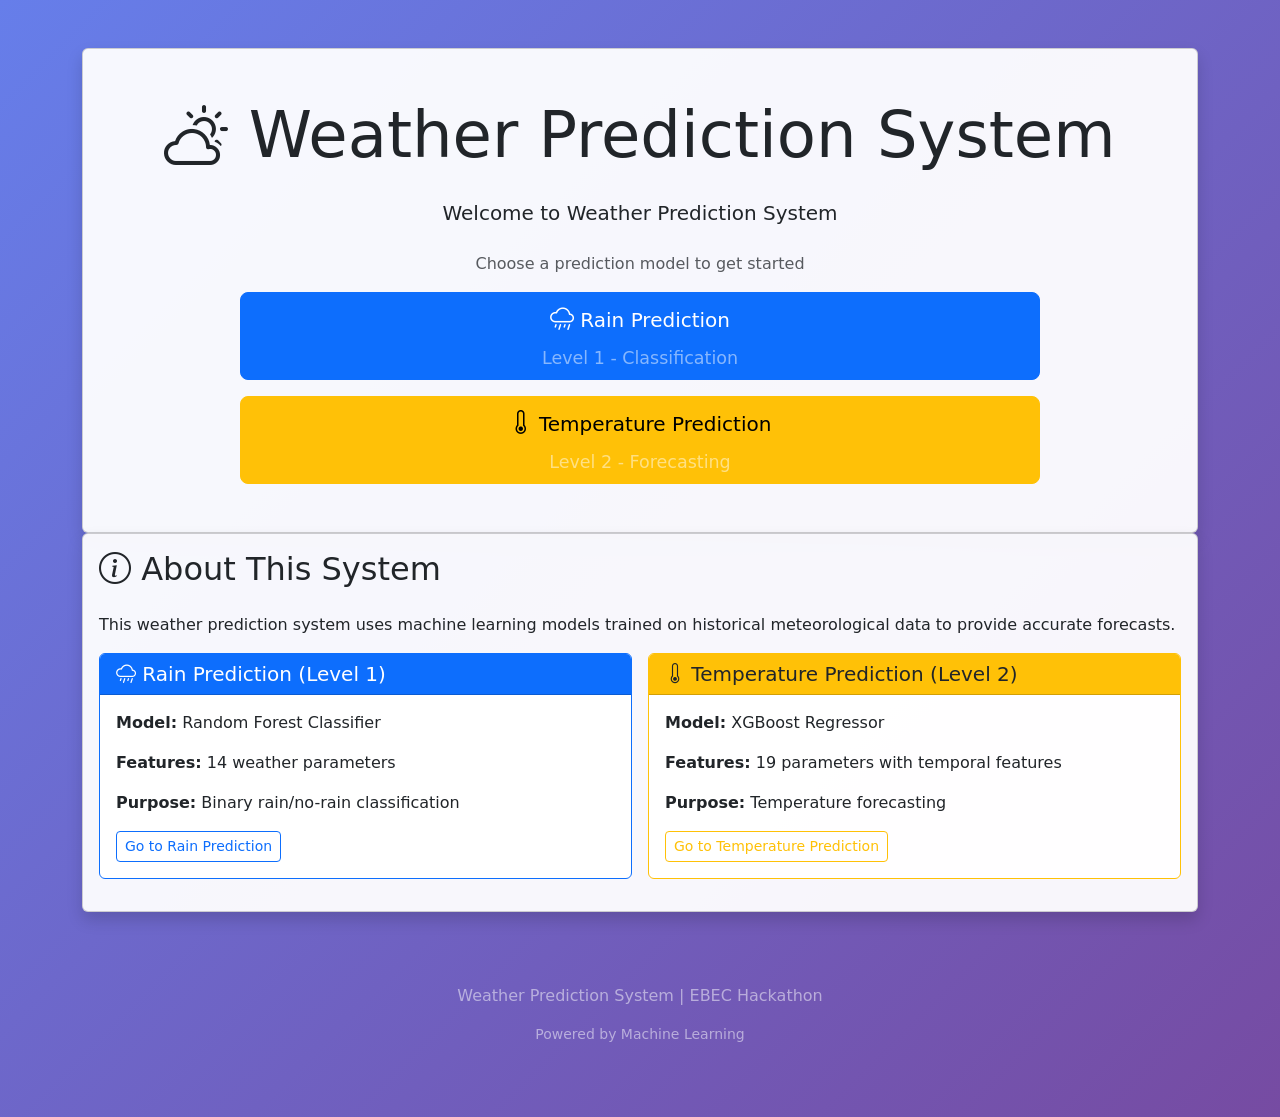
==== static/index.html @ 7e6647d1 "All great ideas are controversial, or have been at one time." ====
<!DOCTYPE html>
<html lang="en">
<head>
    <meta charset="UTF-8">
    <meta name="viewport" content="width=device-width, initial-scale=1.0">
    <title>Weather Prediction System</title>
    <link href="https://cdn.jsdelivr.net/npm/bootstrap@5.3.0/dist/css/bootstrap.min.css" rel="stylesheet" integrity="sha384-9aIt2n6CfsVuTVFUSsBaNeAopJFFVYgNtQbDWZlbqNqp4gN4gPgpXJxZg==">
    <link href="https://cdn.jsdelivr.net/npm/bootstrap-icons@1.11.1/font/bootstrap-icons.css" rel="stylesheet">
    <link rel="stylesheet" href="styles.css">
</head>
<body class="container py-5">
    <div class="card shadow">
        <div class="card-body text-center py-5">
            <h1 class="display-3 mb-4"><i class="bi bi-cloud-sun"></i> Weather Prediction System</h1>
            <p class="lead mb-4">Welcome to Weather Prediction System</p>
            <p class="text-muted">Choose a prediction model to get started</p>
            <div class="d-grid gap-3 col-12 mx-auto" style="max-width: 800px;">
                <a href="/rain" class="btn btn-primary btn-lg btn-block">
                    <i class="bi bi-cloud-rain fs-4"></i>
                    <span class="fs-5">Rain Prediction</span>
                    <small class="d-block text-white-50 mt-2">Level 1 - Classification</small>
                </a>
                <a href="/temperature" class="btn btn-warning btn-lg btn-block">
                    <i class="bi bi-thermometer fs-4"></i>
                    <span class="fs-5">Temperature Prediction</span>
                    <small class="d-block text-white-50 mt-2">Level 2 - Forecasting</small>
                </a>
            </div>
        </div>
    </div>

    <div class="card shadow">
        <div class="card-body">
            <h2 class="card-title mb-4"><i class="bi bi-info-circle"></i> About This System</h2>
            <p>This weather prediction system uses machine learning models trained on historical meteorological data to provide accurate forecasts.</p>
            <div class="row g-3">
                <div class="col-md-6">
                    <div class="card border-primary mb-3">
                        <div class="card-header bg-primary text-white">
                            <h5 class="mb-0"><i class="bi bi-cloud-rain"></i> Rain Prediction (Level 1)</h5>
                        </div>
                        <div class="card-body">
                            <p><strong>Model:</strong> Random Forest Classifier</p>
                            <p><strong>Features:</strong> 14 weather parameters</p>
                            <p><strong>Purpose:</strong> Binary rain/no-rain classification</p>
                            <a href="/rain" class="btn btn-outline-primary btn-sm">Go to Rain Prediction</a>
                        </div>
                    </div>
                </div>
                <div class="col-md-6">
                    <div class="card border-warning mb-3">
                        <div class="card-header bg-warning">
                            <h5 class="mb-0"><i class="bi bi-thermometer"></i> Temperature Prediction (Level 2)</h5>
                        </div>
                        <div class="card-body">
                            <p><strong>Model:</strong> XGBoost Regressor</p>
                            <p><strong>Features:</strong> 19 parameters with temporal features</p>
                            <p><strong>Purpose:</strong> Temperature forecasting</p>
                            <a href="/temperature" class="btn btn-outline-warning btn-sm">Go to Temperature Prediction</a>
                        </div>
                    </div>
                </div>
            </div>
        </div>
    </div>

    <footer class="text-center text-white-50 py-4 mt-5">
        <p>Weather Prediction System | EBEC Hackathon</p>
        <small class="d-block">Powered by Machine Learning</small>
    </footer>

    <script src="https://cdn.jsdelivr.net/npm/bootstrap@5.3.0/dist/js/bootstrap.bundle.min.js" integrity="sha384-geWF76cDxeOvaAnOQwhaQzPcAY9I9sQITBfIqkxFWk6hmo" crossorigin="anonymous"></script>
</body>
</html>
---- static/styles.css ----
body {
    background: linear-gradient(135deg, #667eea 0%, #764ba2 100%);
    min-height: 100vh;
}

.card {
    background: rgba(255, 255, 255, 0.95);
}
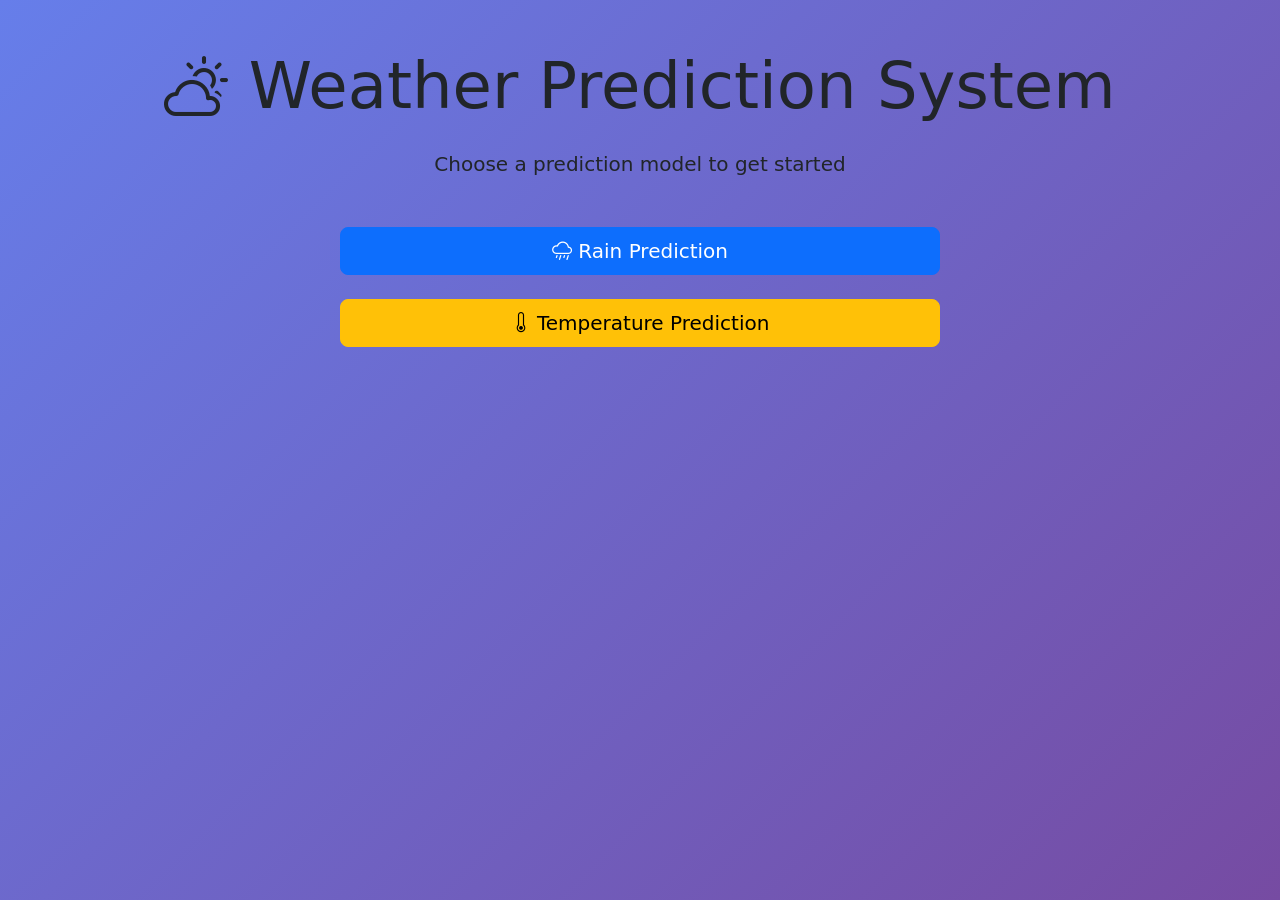
==== commit 44bb24c4: "add home screen and back buttons" ====
--- a/static/index.html
+++ b/static/index.html
@@ -8,67 +8,17 @@
     <link href="https://cdn.jsdelivr.net/npm/bootstrap-icons@1.11.1/font/bootstrap-icons.css" rel="stylesheet">
     <link rel="stylesheet" href="styles.css">
 </head>
-<body class="container py-5">
-    <div class="card shadow">
-        <div class="card-body text-center py-5">
-            <h1 class="display-3 mb-4"><i class="bi bi-cloud-sun"></i> Weather Prediction System</h1>
-            <p class="lead mb-4">Welcome to Weather Prediction System</p>
-            <p class="text-muted">Choose a prediction model to get started</p>
-            <div class="d-grid gap-3 col-12 mx-auto" style="max-width: 800px;">
-                <a href="/rain" class="btn btn-primary btn-lg btn-block">
-                    <i class="bi bi-cloud-rain fs-4"></i>
-                    <span class="fs-5">Rain Prediction</span>
-                    <small class="d-block text-white-50 mt-2">Level 1 - Classification</small>
-                </a>
-                <a href="/temperature" class="btn btn-warning btn-lg btn-block">
-                    <i class="bi bi-thermometer fs-4"></i>
-                    <span class="fs-5">Temperature Prediction</span>
-                    <small class="d-block text-white-50 mt-2">Level 2 - Forecasting</small>
-                </a>
-            </div>
-        </div>
+<body class="container py-5 text-center">
+    <h1 class="display-3 mb-4"><i class="bi bi-cloud-sun"></i> Weather Prediction System</h1>
+    <p class="lead mb-5">Choose a prediction model to get started</p>
+    
+    <div class="d-grid gap-4 col-12 mx-auto" style="max-width: 600px;">
+        <a href="/rain" class="btn btn-primary btn-lg">
+            <i class="bi bi-cloud-rain"></i> Rain Prediction
+        </a>
+        <a href="/temperature" class="btn btn-warning btn-lg">
+            <i class="bi bi-thermometer"></i> Temperature Prediction
+        </a>
     </div>
-
-    <div class="card shadow">
-        <div class="card-body">
-            <h2 class="card-title mb-4"><i class="bi bi-info-circle"></i> About This System</h2>
-            <p>This weather prediction system uses machine learning models trained on historical meteorological data to provide accurate forecasts.</p>
-            <div class="row g-3">
-                <div class="col-md-6">
-                    <div class="card border-primary mb-3">
-                        <div class="card-header bg-primary text-white">
-                            <h5 class="mb-0"><i class="bi bi-cloud-rain"></i> Rain Prediction (Level 1)</h5>
-                        </div>
-                        <div class="card-body">
-                            <p><strong>Model:</strong> Random Forest Classifier</p>
-                            <p><strong>Features:</strong> 14 weather parameters</p>
-                            <p><strong>Purpose:</strong> Binary rain/no-rain classification</p>
-                            <a href="/rain" class="btn btn-outline-primary btn-sm">Go to Rain Prediction</a>
-                        </div>
-                    </div>
-                </div>
-                <div class="col-md-6">
-                    <div class="card border-warning mb-3">
-                        <div class="card-header bg-warning">
-                            <h5 class="mb-0"><i class="bi bi-thermometer"></i> Temperature Prediction (Level 2)</h5>
-                        </div>
-                        <div class="card-body">
-                            <p><strong>Model:</strong> XGBoost Regressor</p>
-                            <p><strong>Features:</strong> 19 parameters with temporal features</p>
-                            <p><strong>Purpose:</strong> Temperature forecasting</p>
-                            <a href="/temperature" class="btn btn-outline-warning btn-sm">Go to Temperature Prediction</a>
-                        </div>
-                    </div>
-                </div>
-            </div>
-        </div>
-    </div>
-
-    <footer class="text-center text-white-50 py-4 mt-5">
-        <p>Weather Prediction System | EBEC Hackathon</p>
-        <small class="d-block">Powered by Machine Learning</small>
-    </footer>
-
-    <script src="https://cdn.jsdelivr.net/npm/bootstrap@5.3.0/dist/js/bootstrap.bundle.min.js" integrity="sha384-geWF76cDxeOvaAnOQwhaQzPcAY9I9sQITBfIqkxFWk6hmo" crossorigin="anonymous"></script>
 </body>
 </html>
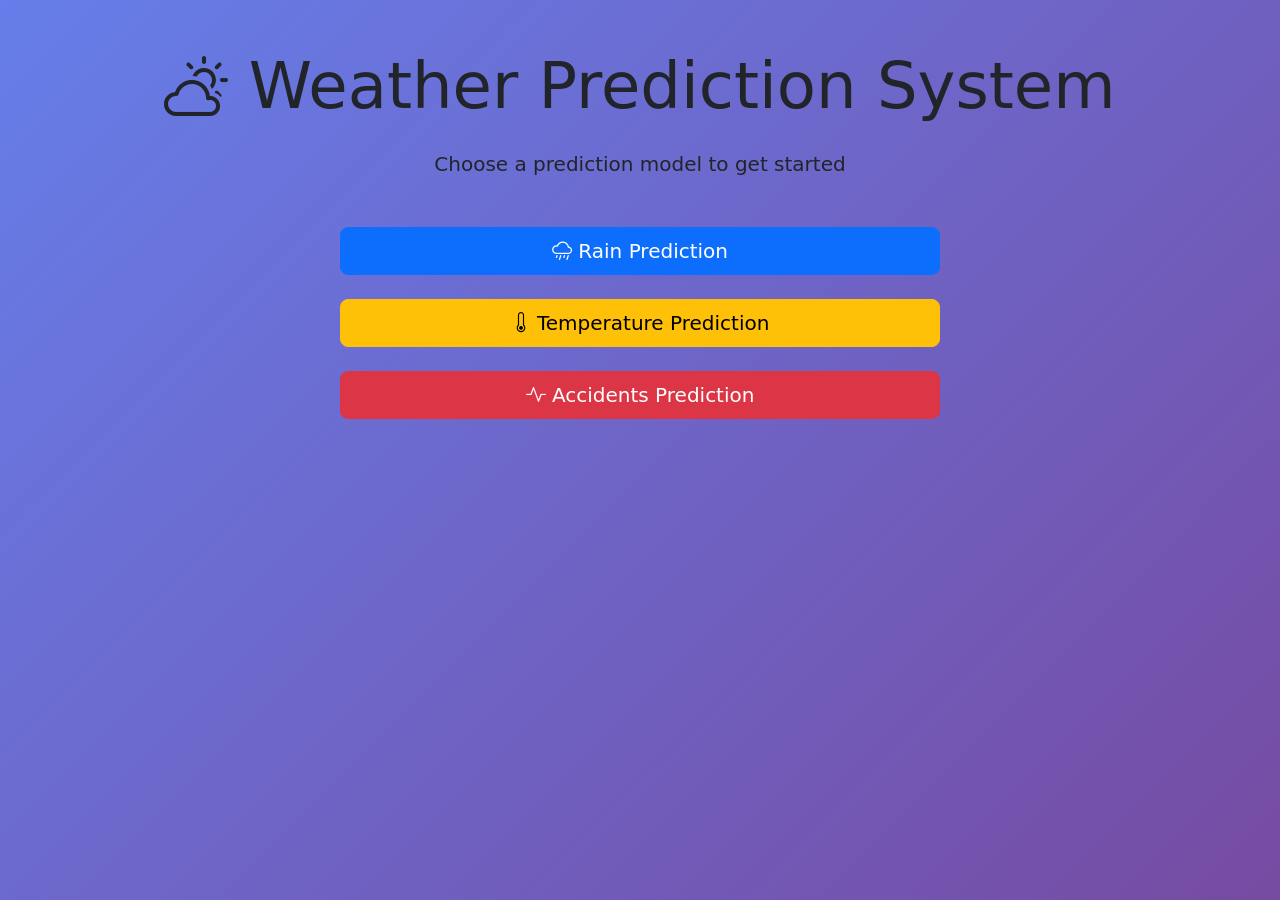
==== commit eece8c74: "add level4" ====
--- a/static/index.html
+++ b/static/index.html
@@ -4,7 +4,7 @@
     <meta charset="UTF-8">
     <meta name="viewport" content="width=device-width, initial-scale=1.0">
     <title>Weather Prediction System</title>
-    <link href="https://cdn.jsdelivr.net/npm/bootstrap@5.3.0/dist/css/bootstrap.min.css" rel="stylesheet" integrity="sha384-9aIt2n6CfsVuTVFUSsBaNeAopJFFVYgNtQbDWZlbqNqp4gN4gPgpXJxZg==">
+    <link href="https://cdn.jsdelivr.net/npm/bootstrap@5.3.0/dist/css/bootstrap.min.css" rel="stylesheet">
     <link href="https://cdn.jsdelivr.net/npm/bootstrap-icons@1.11.1/font/bootstrap-icons.css" rel="stylesheet">
     <link rel="stylesheet" href="styles.css">
 </head>
@@ -19,6 +19,9 @@
         <a href="/temperature" class="btn btn-warning btn-lg">
             <i class="bi bi-thermometer"></i> Temperature Prediction
         </a>
+        <a href="/level4" class="btn btn-danger btn-lg">
+            <i class="bi bi-activity"></i> Accidents Prediction
+        </a>
     </div>
 </body>
 </html>
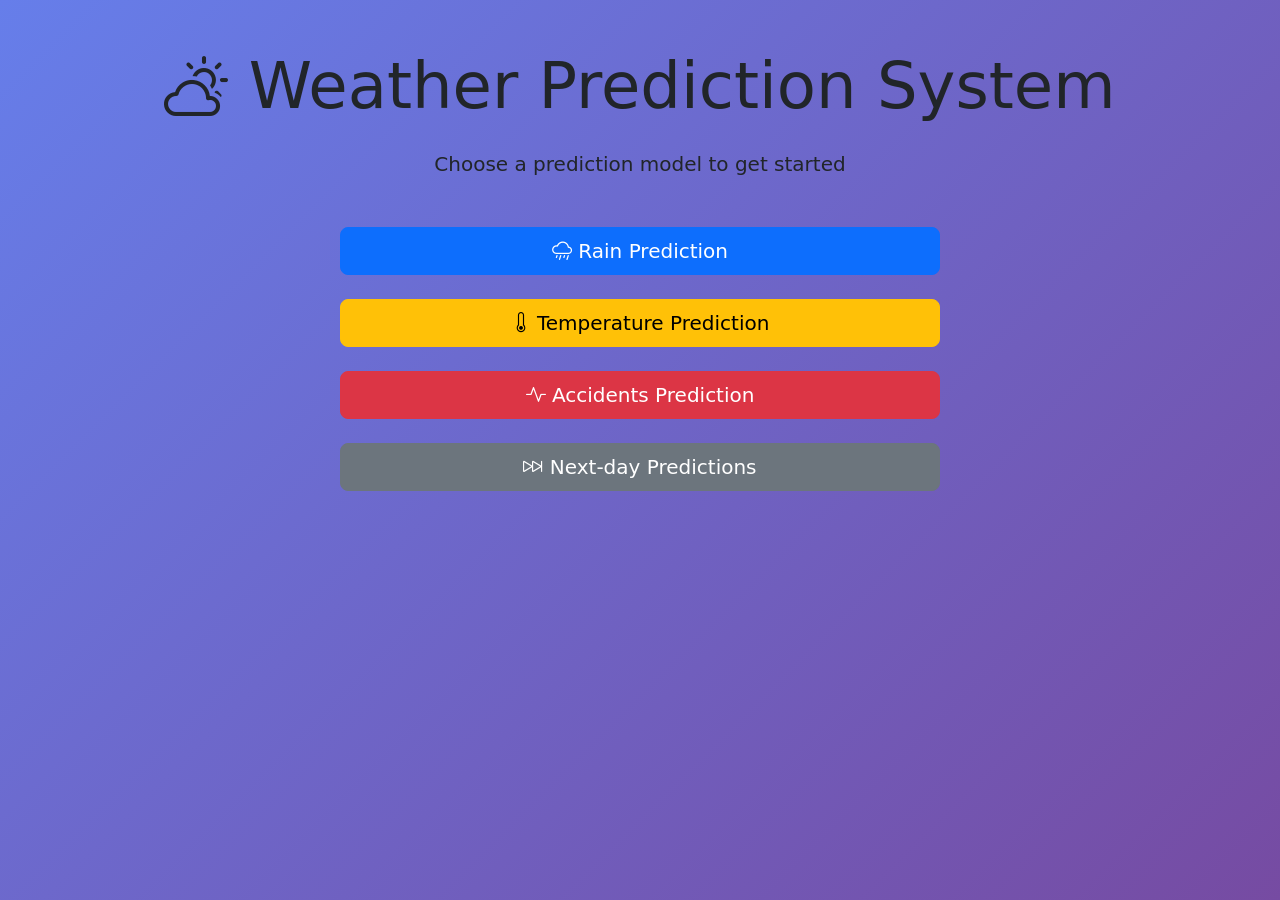
==== commit 9b0252e4: "add level5" ====
--- a/static/index.html
+++ b/static/index.html
@@ -22,6 +22,9 @@
         <a href="/level4" class="btn btn-danger btn-lg">
             <i class="bi bi-activity"></i> Accidents Prediction
         </a>
+        <a href="/level5" class="btn btn-secondary btn-lg">
+            <i class="bi bi-skip-forward"></i> Next-day Predictions
+        </a>
     </div>
 </body>
 </html>
